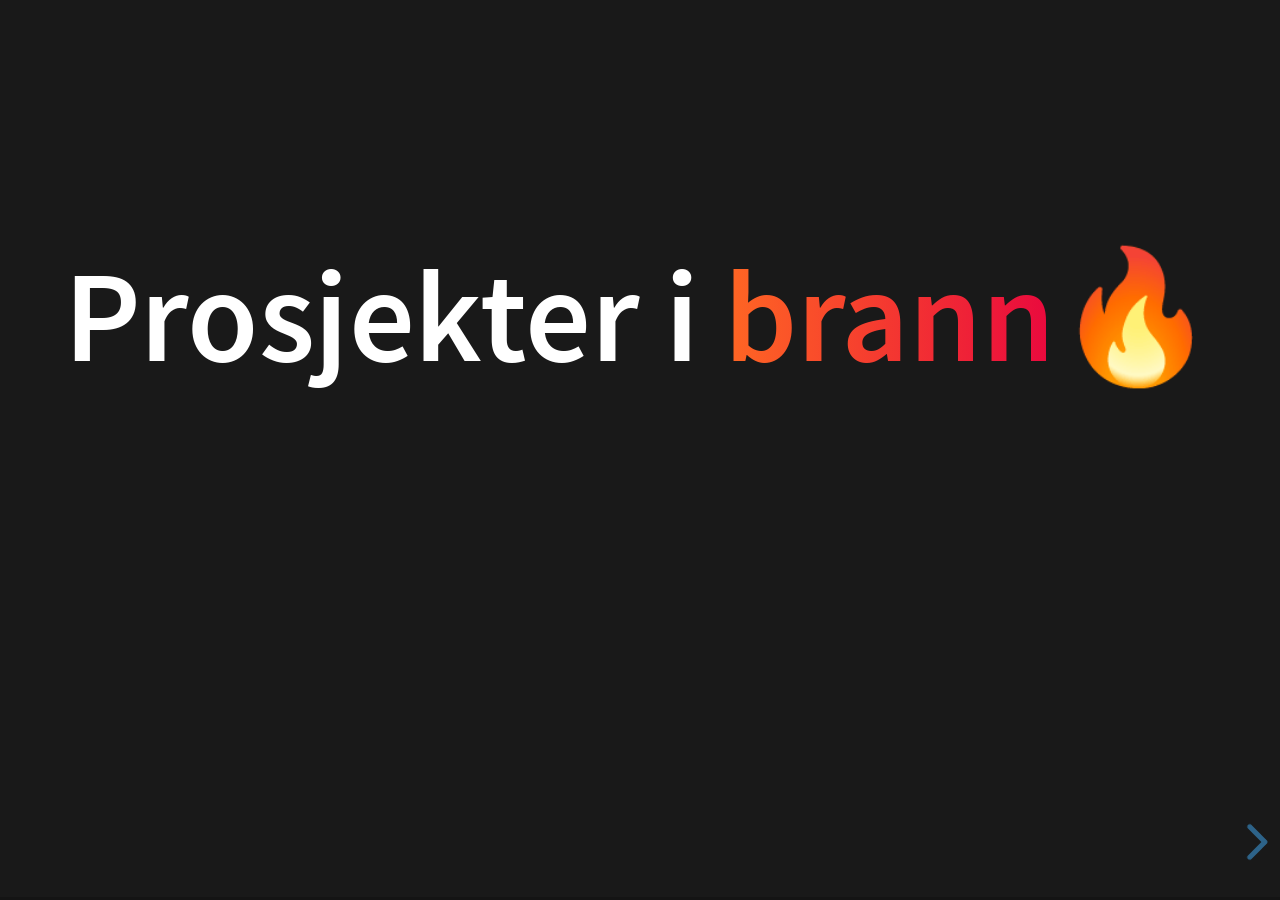
==== index.html @ e6ae1f19 "remove overflow story" ====
<!DOCTYPE html>
<html lang="en">
  <head>
    <meta charset="utf-8" />
    <meta name="viewport" content="width=device-width, initial-scale=1.0, maximum-scale=1.0, user-scalable=no" />

    <title>reveal.js</title>

    <link rel="stylesheet" href="dist/reset.css" />
    <link rel="stylesheet" href="dist/reveal.css" />
    <link rel="stylesheet" href="dist/theme/black.css" />

    <!-- Theme used for syntax highlighted code -->
    <link rel="stylesheet" href="plugin/highlight/monokai.css" />

    <style>
      /* only for prez, not for speaker view */
      @media screen and (min-width: 1500px) {
        .slides {
          width: 88% !important;
        }
      }

      h1,
      h2,
      h3,
      h4,
      h5 {
        text-transform: none !important;
      }

      ol,
      ul {
        font-size: 150%;
      }

      i {
        font-style: italic;
      }

      .opacity-hidden {
        opacity: 0;
      }

      blockquote {
        padding: 5px 15px !important;
      }

      .big-size {
        font-size: 12rem !important;
      }

      .bold {
        font-size: 1.2em;
        font-style: italic;
        font-weight: bold;
      }

      .small {
        font-size: 0.5em;
      }

      .big {
        font-size: 2em;
      }

      .fire {
        color: #e9083e;

        background: linear-gradient(90deg, rgb(255, 103, 35) 0%, rgb(233, 8, 62) 100% /* rgb(255, 176, 46) 10% */);
        background-clip: text;
        -webkit-background-clip: text;
        -webkit-text-fill-color: transparent;
      }

      .fire-success {
        color: #28a745;

        background: linear-gradient(90deg, rgb(53, 149, 131) 0%, rgb(40, 167, 69) 100%);
        background-clip: text;
        -webkit-background-clip: text;
        -webkit-text-fill-color: transparent;
      }
    </style>
  </head>
  <body>
    <div class="reveal">
      <div class="slides">
        <section>
          <h1>Prosjekter i <span class="fire">brann</span>🔥</h1>
          <h2 class="fragment">Når alt <span class="fire">stopper</span> opp</h2>
          <h2 class="fragment">Hvordan <span class="fire-success">fikse</span> det</h2>
        </section>

        <section>
          <h1 class="fire">Problemer...</h1>
          <h2 class="fragment">Talk <span class="fire-success">akseptert</span> 🥳</h2>
        </section>

        <section data-background="img/folk/ecg.jpg"></section>
        <section data-background="img/folk/flat.jpg" data-background-size="contain"></section>
        <section>
          <h2><span class="fire">27 timer</span> forsinket berging</h2>
          <h2 class="fragment">Alle <span class="fire">fire</span> dekk havarert</h2>
          <!-- <h2 class="fragment fire">Hastekeisersnitt</h2> -->
          <h2 class="fragment"><span class="fire">Gigakollisjon</span> på E6</h2>
          <!-- <h2 class="fragment">Skal i <span class="fire">fengsel</span></h2> -->
          <!-- <h2 class="fragment">PR på <span class="fire">6,5K</span> linjer</h2> -->
        </section>
        <section data-background="img/folk/ecg.jpg"></section>
        <section data-background="img/folk/vente.jpg" data-background-size="contain"></section>
        <section data-background="img/folk/birth.jpg" data-background-size="contain"></section>

        <section data-background="img/folk/happy.jpg" data-background-size="contain"></section>
        <!-- <section data-background="img/folk/wash.jpg" data-background-size="contain"></section>
        <section data-background="img/folk/sus.jpg" data-background-size="contain"></section> -->
        <!-- <section data-background="img/folk/attention.jpg" data-background-size="contain"></section> -->
        <!-- <section data-background="img/folk/derp.jpg" data-background-size="contain" center></section>
        <section data-background="img/folk/mute.jpg" data-background-size="contain"></section> -->
        <!-- <section data-background="img/beta.jpg"></section> -->

        <section>
          <h1>Prosjekter i <span class="fire">brann</span>🔥</h1>
          <h2 class="fragment">Ble <span class="fire-success">ekspert</span></h2>
          <h2 class="fragment">Ved et <span class="fire">uhell</span> 🤕</h2>
          <h2 class="fragment">Livet som <span class="fire">konsulent</span>?</h2>
        </section>

        <!-- <section>
          <h2>Går utviklingshastigheten <span class="fire">nedover</span>? 📉</h2>
          <h2 class="fragment">Vet ikke <span class="fire">teamet</span> hva de skal gjøre?</h2>
          <h2 class="fragment">Kommer det nye <span class="fire">feil</span> hele tiden?</h2>
        </section> -->

        <section>
          <section>
            <h1>Universum</h1>
            <h2 class="fragment fire">Prosjektleveranse</h2>
          </section>
          <section>
            <h1><span class="fire">Alvorlige</span> problemer ⚠️</h1>
            <h2 class="fragment">Dumping av <span class="fire">ikke</span> selgbare utviklere</h2>
            <!-- <h2 class="fragment">Ingen <span class="fire">struktur</span></h2> -->
            <h2 class="fragment"><span class="fire">Krise</span> teknisk gjeld</h2>
            <!-- <h2 class="fragment fire">Ansvarsfraskrivelse</h2> -->
          </section>
          <section>
            <h1>Sendt for å <span class="fire-success">fikse</span> 🛠️</h1>
            <h2 class="fragment">Hadde stoppet opp <span class="fire">helt</span></h2>
            <!-- <h2 class="fragment">Kunden på randen av <span class="fire">kollaps</span></h2>
            <h2 class="fragment">Teamet hadde <span class="fire">gitt opp</span></h2> -->
            <h2 class="fragment">Snakket via <span class="fire">advokat</span></h2>
          </section>
          <section>
            <h1>Teknisk <span class="fire">gjeld</span> 💳</h1>
            <h2 class="fragment vue">Vue 2 & Vuex</h2>
            <h2 class="fragment">
              Lite <span class="typescript">TypeScript</span> og <span class="fire">testing</span>
            </h2>
            <h2 class="fragment"><span class="fire">Bare</span> drevet i et år</h2>
            <!-- <h2 class="fragment">
              <span class="fire">Forbanna</span> kunde og <span class="fire">oppgitte</span> utviklere
            </h2> -->
          </section>
          <section>
            <h1>En ny <span class="fire-success">plan</span> 📝</h1>
            <h2 class="fragment"><span class="fire">Sparket</span> en ansatt</h2>
            <h2 class="fragment">Leide inn flere <span class="fire-success">konsulenter</span></h2>
            <h2 class="fragment"><span class="fire">Sparket</span> en konsulent</h2>
            <h1 class="fragment">Flere med <span class="adhd">ADHD</span> 🧠</h1>
            <!-- <h2 class="fragment">
              Ble <span class="fire-success">tech lead</span> & <span class="fire-success">domenekspert</span>
            </h2> -->
          </section>
          <section>
            <h1>Lift and shift 🚀</h1>
            <h2 class="fragment">Ny <span class="fire-success">arkitektur</span> 🏗️</h2>
            <h2 class="fragment">Ny <span class="fire-success">standard</span></h2>
            <h2 class="fragment"><span class="typescript">TypeScript</span> & <span class="vue">Vue 3</span></h2>
            <h2 class="fragment"><span class="designer">Design</span> i front</h2>
          </section>
          <!-- <section data-background="img/frontendDevops.png"></section> -->
          <section>
            <h1>Kunden <span class="fire-success">kjempefornøyd</span> 😊</h1>
            <h2 class="fragment">
              Fikset <span class="fire">feil</span> i prod på<span class="fire-success"> 5 min</span>
            </h2>
          </section>
          <section data-background="img/project.png"></section>
          <section>
            <h1>Jeg kom inn for <span class="fire">sent</span> ⏰</h1>
            <h1 class="fragment">Ble <span class="fire">utbrent</span></h1>
            <h1 class="fragment">Mange <span class="fire">mistet</span> jobben</h1>
            <h1 class="fragment">Jeg <span class="fire">sa opp</span> jobben min</h1>
          </section>
          <section>
            <h1>Så <span class="fire">mange</span> historier</h1>
            <!-- <h3 class="fragment"><span class="fire">Komite</span> måtte møte med <span class="fire">komite</span></h3> -->
            <h3 class="fragment">Her stiller du <span class="fire">ikke</span> spørsmål</h3>
            <!-- <h3 class="fragment">
              Planning <span class="fire">poker</span
              ><span class="fragment">, rundet <span class="fire">ned</span></span>
            </h3> -->
            <!-- <h3 class="fragment">
              <span class="fire">Alt</span> satt i kø<span class="fragment"
                >, 200 <span class="fire">før</span> lagret</span
              >
            </h3> -->
            <!-- Fjerne? -->
            <!-- <h3 class="fragment">
              Skrev om fra <span class="angular">Angular</span> til <span class="react">React</span>
            </h3> -->
            <!-- Fjerne? -->
            <!-- <h3 class="fragment">Truet med <span class="fire">anmeldelse</span> når ba om betaling</h3> -->
            <h3 class="fragment">
              Støtte <span class="fire">IE8, </span
              ><span class="fragment"> fant <span class="fire">ikke</span> IE11 ikonet</span>
            </h3>
            <!-- <h3 class="fragment">
              Sier du <span class="fire">imot meg</span> så får jeg deg <span class="fire">sparket</span>
            </h3> -->
          </section>
          <!-- <section data-background="img/cocaine2.jpg"></section> -->
        </section>
        <section>
          <section>
            <h1>Hvorfor skjer <span class="fire">dette</span>? 🤔</h1>
          </section>
          <section>
            <h2><span class="water">Vann</span> over hode</h2>
            <h2 class="fragment"><span class="fire">Dårlig</span> ledelse</h2>
            <!-- <h2 class="fragment"><span class="fire">Manglende</span> fokus og retning</h2> -->
            <h2 class="fragment">Mangler psykologisk <span class="fire">trygghet</span></h2>
            <h2 class="fragment"><span class="fire">Inkompetente</span> utviklere</h2>
            <!-- <h2 class="fragment">Tenker ikke <span class="fire">langsiktig</span></h2> -->
          </section>
        </section>
        <section>
          <section data-auto-animate>
            <h1>Hvordan <span class="fire-success">fikse</span> det? 🛠️</h1>
            <h1 class="fragment">Kode 💻</h1>
            <h1 class="fragment">Kultur 🌐</h1>
            <h1 class="fragment">Organisering 💼</h1>
          </section>
          <section data-auto-animate>
            <h1>Kode 💻</h1>
            <h2 class="fragment">Kan <span class="fire">ikke</span> skrive om alt</h2>
            <h2 class="fragment fire-success">Modularisering</h2>
            <h2 class="fragment">Lift and shift arkitektur 🚀</h2>
            <h2 class="fragment">Strangler fig pattern 🌰</h2>
            <h2 class="fragment"><span class="fire-success">Redusere</span> kompleksitet</h2>
          </section>
          <section data-auto-animate>
            <h1>Kode 💻</h1>
            <h1 class="fire">Feil sted</h1>
          </section>
          <!-- <section>
            <h1>Lift and shift arkitektur 🚀</h1>
            <h2 class="fragment"><span class="fire">Stop</span> utvikling i en periode</h2>
            <h2 class="fragment">Bygg en <span class="fire-success">ny</span> arkitektur</h2>
            <h2 class="fragment">
              Legg inn <span class="fire">gamle</span>, konverter <span class="fire-success">fortløpende</span>
            </h2>
          </section>
          <section>
            <h1>Strangler facade</h1>
            <img style="max-width: 60vw" src="img/strangler.png" />
          </section> -->
          <section data-auto-animate>
            <h1>Kultur 🌐</h1>
            <h2 class="fragment fire">Cultural inertia</h2>
            <h2 class="fragment">Folk <span class="fire bold">hater</span> forandring</h2>
            <!-- <h2 class="fragment"><span class="">Utfordre</span> <span class="fire">antagelser</span></h2> -->
            <!-- <h2 class="fragment">Tenke <span class="fire-success">langsiktig</span></h2> -->
          </section>
          <section data-auto-animate>
            <h1 class="">Kode 💻</h1>
            <h1 class="">Kultur 🌐</h1>
            <h1 class="">Organisering 💼</h1>
          </section>
          <section data-auto-animate>
            <h1>Organisering 💼</h1>
            <h2 class="fragment">Få inn <span class="fire-success">nytt</span> blod</h2>
            <h2 class="fragment">Jobbe tett med <span class="fire-success">bruker</span></h2>
            <!-- <h2 class="fragment"><span class="fire-success">Domenekspert</span></h2> -->
            <h2 class="fragment designer">UX og Design</h2>
            <h2 class="fragment"><span class="fire">Feilallokering</span> 🚫</h2>
          </section>
          <section data-auto-animate>
            <h2><span class="fire">Feilallokering</span> 🚫</h2>
            <h2 class="fragment">Ikke alle <span class="fire">passer</span> til alt</h2>
            <h2 class="fragment">Fastlegen utfører <span class="fire">keisersnitt</span>❤️</h2>
            <!-- <h2 class="fragment">Bare en utvikler kan <span class="fire">dømme</span> en utvikler</h2> -->
            <!-- <h2 class="fragment"><span class="fire">Negativ</span> produktivitet</h2> -->
            <h2 class="fragment">Reduserte <span class="fire">byråkrati</span></h2>
          </section>
          <section>
            <img style="max-width: 60vw" src="img/lego.jpeg" />
            <h2 class="fragment"><span class="fire-success">Redusere</span> fremfor å legge til</h2>
          </section>
          <!-- <section>
            <h2>Autonome <span class="success">ansvarlige</span> team 🤝</h2>
            <h2 class="fragment">Gode utviklere er <span class="fire-success">mer</span> enn utviklere</h2>
            <h2 class="fragment fire-success">Domeneeksperter</h2>
          </section> -->
          <!-- <section data-background="img/frontendDevops.png"></section> -->
        </section>
        <section>
          <section>
            <h1>Hvordan <span class="fire-success">unngå</span> dette</h1>
            <h2 class="fragment">Blir fort veldig <span class="fire">dyrt</span> 💰</h2>
            <h2 class="fragment"><span class="fire">150 000kr</span> <span class="fragment"> pr dag 💸</span></h2>
          </section>
          <section data-auto-animate>
            <h1><span class="fire-success">God</span> arkitektur 🏗️</h1>
            <h2 class="fragment">Litt <span class="fire">saktere</span> i starten</h2>
            <h2 class="fragment">Men går <span class="fire-success">ikke</span> ned videre</h2>
            <h2 class="fragment">Oppstår <span class="fire-success">underveis</span></h2>
            <!-- <h2 class="fragment fire-success">Fleksibilitet</h2> -->
          </section>
          <section data-auto-animate>
            <h1><span class="fire-success">God</span> arkitektur 🏗️</h1>
            <img style="max-width: 40vw" src="img/arc.webp" />
          </section>

          <!-- <section>
            <h1>Bruk <span class="fire-success">moderne</span> verktøy 🛠️</h1>
            <h2 class="fragment knip">Knip</h2>
            <h2 class="fragment biome">Biome</h2>
            <h2 class="fragment copilot">Copilot</h2>
          </section> -->

          <section data-auto-animate>
            <h1>Ansett bare <span class="fire-success">flinke</span> folk 👨‍💻</h1>
            <h2 class="fragment">
              Bedre med <span class="fire-success">en god</span> en <span class="fire">fem ok</span> utviklere
            </h2>
            <!-- <h2 class="fragment">Kan være <span class="fire">negativ</span> produktive</h2> -->
            <!-- <h2 class="fragment"><span class="fire">Ekstremt</span> spenn</h2> -->
            <h1 class="fragment adhd">ADHD 🧠</h1>
          </section>

          <section data-auto-animate>
            <h1 class="adhd">ADHD 🧠</h1>
            <!-- <h2 class="fragment"><span class="fire">ALLE</span> sa det</h2> -->
            <h2 class="fragment"><span class="fire">Akkurat</span> over 🤏</h2>
            <h2 class="fragment">
              Annerledes<span class="fragment">, med <span class="fire-success">fordeler</span></span>
            </h2>
            <h2 class="fragment">Mange i <span class="fire-success">IT</span> bransjen</h2>
            <h1 class="fragment">Litt <span class="adhd">ADHD</span></h1>
          </section>

          <section data-auto-animate>
            <h1>Litt <span class="adhd">ADHD</span></h1>
            <!-- <h2 class="fragment">Ser flere <span class="fire-success">løsninger</span></h2> -->
            <h2 class="fragment fire-success">Hyperfokus</h2>
            <h2 class="fragment">Søker <span class="fire-success">forandring</span></h2>
            <!-- <h2 class="fragment">
              <span class="success">Nevrodivergent</span> <span class="fire-success">konkurransefortrinn</span>
            </h2> -->
          </section>

          <section data-auto-animate>
            <h1>Psykologisk <span class="fire-success">trygghet</span> 🛡️</h1>
            <h2 class="fragment">Stille <span class="fire-success">spørsmål</span>❓</h2>
            <h2 class="fragment">Utfordre <span class="fire-success">antagelser</span> 🤔</h2>
            <h2 class="fragment">Bekrefte <span class="fire-success">forståelse</span> ✅</h2>
            <h2 class="fragment">Si du <span class="fire">ikke</span> fortstår 😕</h2>
            <!-- <h2 class="fragment">Konflikt <span class="fire-success">toleranse</span> ⚔️</h2> -->
          </section>

          <!-- <section data-auto-animate>
            <h2 class="">Konflikt <span class="fire-success">toleranse</span> ⚔️</h2>
            <h2 class="fragment">Autonome <span class="success">ansvarlige</span> team 🤝</h2>
            <h2 class="fragment">Ingen er <span class="fire">bare</span> utvikler</h2>
            <h2 class="fragment devops">DevOps ♾️</h2>
            <h2 class="fragment designer">UX & DX ✨</h2>         
          </section> -->

          <!-- Fjerne? -->

          <!-- <section>
            <h1>Kompleksitet er din <span class="fire">fiende</span></h1>
            <h2></h2>
          </section> -->
        </section>
        <!-- <section> -->
        <!-- <section>
            <h1>Du trenger en <span class="fire-success">ekspert</span> 🧑‍💻</h1>
            <h2 class="fragment"><span class="fire-success">Bindeledd</span> mellom utvikling og kunde</h2>
            <h2 class="fragment">Noen som sier ifra når ting er <span class="fire">feil</span></h2>
            <h2 class="fragment">Trenger <span class="fire-success">friske</span> øyne 👀</h2>
            <h2 class="fragment">Noen med <span class="bold">mye</span> <span class="fire-success">erfaring</span></h2>
            <h2 class="fragment">Gjerne litt <span class="fire-success">ADHD</span></h2>
          </section> -->
        <!-- </section> -->
        <section>
          <h1>Hva <span class="fire-success">lærte</span> jeg? 📚</h1>
          <h1 class="fragment">Jeg kom for <span class="fire">sent</span></h1>
          <h2 class="fragment"><span class="fire">Dyrt</span> å fikse💸</h2>
          <h2 class="fragment"><span class="fire-success">Billig</span> å justere</h2>
        </section>
        <!-- <section>
          <h1>Tenke <span class="fire-success">større</span> 💭</h1>
          <h2 class="fragment">Store <span class="fire">problemer</span></h2>
          <h2 class="fragment">Større <span class="fire">risiko</span></h2>
          <h2 class="fragment">Ikke mal veggen før du <span class="fire">bytter</span> den 🖌️</h2>
        </section> -->
        <section>
          <h1>Du skulle ha startet <span class="fire">i går</span> ⏳</h1>
          <h2 class="fragment">Jan <span class="fire-success">Greger</span> Hemb</h2>
          <h2 class="fragment jpro">JPro</h2>
          <h2 class="fragment"><span class="fire-success">Curious Programming</span> 📺</h2>
          <h2 class="fragment"><span class="fire-success">Takk</span> for meg 👋</h2>
        </section>
        <!-- <section>Ekstra slides</section>

        <section>
          <h2>Kunden vet <span class="fire">problemet</span></h2>
          <h2 class="fragment">Vi finner <span class="fire-success">løsningen</span></h2>
          <h2 class="fragment">Kunden <span class="fire-success">bekrefter</span> at det ble løst</h2>
          <h2 class="fragment">Iterere igjennom <span class="fire-success">ofte</span></h2>
        </section>
        <section>
          <h1 class=""><span class="fire-success">Produkteier</span> 👨‍💼</h1>
          <h2 class="fragment">Over <span class="fire">prosjektleder</span></h2>
          <h2 class="fragment"><span class="fire">Prosjekt</span> vs <span class="fire-success">produkt</span></h2>
        </section>
        <section>
          <h1>Teknisk <span class="fire">gjeld</span> 💳</h1>
          <h2 class="fragment"><span class="fire">Bryr</span> vi oss?</h2>
          <h2 class="fragment">Vokser <span class="fire">eksponensielt</span></h2>
          <h2 class="fragment fire">Minefelt</h2>
          <h1 class="fragment">Teknisk <span class="fire-success">fleksibilitet</span></h1>
        </section>
        <section>
          <h1><span class="fire">IKKE START MED KODE!</span> 🚫</h1>
          <h2 class="fragment">Bli kjent med <span class="fire-success">alle</span></h2>
          <h2 class="fragment">Hvor er vi på <span class="fire-success">vei</span>?</h2>
          <h2 class="fragment">
            Bygge <span class="small fire-success">smått</span>, tenke <span class="big fire-success">stort</span>
          </h2>
        </section>

        <section>
          <h1><span class="fire-success">Pragmatiske</span> utviklere 👨‍💻</h1>
          <h2 class="fragment">Forstår <span class="fire-success">hvorfor</span></h2>
          <h2 class="fragment">Velger <span class="fire-success">rett</span> verktøy</h2>
          <h2 class="fragment">Ikke <span class="fire">Redux</span></h2>
          <h2 class="fragment"><span class="fire">Jagerflytur</span> til London ✈️</h2>
          <h2 class="fragment">Vet <span class="fire">konsekvensen</span> før valget er tatt</h2>
        </section> -->
      </div>
    </div>

    <script src="dist/reveal.js"></script>
    <script src="plugin/notes/notes.js"></script>
    <script src="plugin/markdown/markdown.js"></script>
    <script src="plugin/highlight/highlight.js"></script>
    <link rel="stylesheet" href="product-colors.css" />
    <script>
      // More info about initialization & config:
      // - https://revealjs.com/initialization/
      // - https://revealjs.com/config/
      Reveal.initialize({
        hash: true,
        // view: "scroll",
        // scrollProgress: true,

        // Learn about plugins: https://revealjs.com/plugins/
        plugins: [RevealMarkdown, RevealHighlight, RevealNotes],
      });
    </script>
  </body>
</html>
---- dist/theme/black.css ----
/**
 * Black theme for reveal.js. This is the opposite of the 'white' theme.
 *
 * By Hakim El Hattab, http://hakim.se
 */
@import url(./fonts/source-sans-pro/source-sans-pro.css);
section.has-light-background, section.has-light-background h1, section.has-light-background h2, section.has-light-background h3, section.has-light-background h4, section.has-light-background h5, section.has-light-background h6 {
  color: #222;
}

/*********************************************
 * GLOBAL STYLES
 *********************************************/
:root {
  --r-background-color: #191919;
  --r-main-font: Source Sans Pro, Helvetica, sans-serif;
  --r-main-font-size: 42px;
  --r-main-color: #fff;
  --r-block-margin: 20px;
  --r-heading-margin: 0 0 20px 0;
  --r-heading-font: Source Sans Pro, Helvetica, sans-serif;
  --r-heading-color: #fff;
  --r-heading-line-height: 1.2;
  --r-heading-letter-spacing: normal;
  --r-heading-text-transform: uppercase;
  --r-heading-text-shadow: none;
  --r-heading-font-weight: 600;
  --r-heading1-text-shadow: none;
  --r-heading1-size: 2.5em;
  --r-heading2-size: 1.6em;
  --r-heading3-size: 1.3em;
  --r-heading4-size: 1em;
  --r-code-font: monospace;
  --r-link-color: #42affa;
  --r-link-color-dark: #068de9;
  --r-link-color-hover: #8dcffc;
  --r-selection-background-color: rgba(66, 175, 250, 0.75);
  --r-selection-color: #fff;
  --r-overlay-element-bg-color: 240, 240, 240;
  --r-overlay-element-fg-color: 0, 0, 0;
}

.reveal-viewport {
  background: #191919;
  background-color: var(--r-background-color);
}

.reveal {
  font-family: var(--r-main-font);
  font-size: var(--r-main-font-size);
  font-weight: normal;
  color: var(--r-main-color);
}

.reveal ::selection {
  color: var(--r-selection-color);
  background: var(--r-selection-background-color);
  text-shadow: none;
}

.reveal ::-moz-selection {
  color: var(--r-selection-color);
  background: var(--r-selection-background-color);
  text-shadow: none;
}

.reveal .slides section,
.reveal .slides section > section {
  line-height: 1.3;
  font-weight: inherit;
}

/*********************************************
 * HEADERS
 *********************************************/
.reveal h1,
.reveal h2,
.reveal h3,
.reveal h4,
.reveal h5,
.reveal h6 {
  margin: var(--r-heading-margin);
  color: var(--r-heading-color);
  font-family: var(--r-heading-font);
  font-weight: var(--r-heading-font-weight);
  line-height: var(--r-heading-line-height);
  letter-spacing: var(--r-heading-letter-spacing);
  text-transform: var(--r-heading-text-transform);
  text-shadow: var(--r-heading-text-shadow);
  word-wrap: break-word;
}

.reveal h1 {
  font-size: var(--r-heading1-size);
}

.reveal h2 {
  font-size: var(--r-heading2-size);
}

.reveal h3 {
  font-size: var(--r-heading3-size);
}

.reveal h4 {
  font-size: var(--r-heading4-size);
}

.reveal h1 {
  text-shadow: var(--r-heading1-text-shadow);
}

/*********************************************
 * OTHER
 *********************************************/
.reveal p {
  margin: var(--r-block-margin) 0;
  line-height: 1.3;
}

/* Remove trailing margins after titles */
.reveal h1:last-child,
.reveal h2:last-child,
.reveal h3:last-child,
.reveal h4:last-child,
.reveal h5:last-child,
.reveal h6:last-child {
  margin-bottom: 0;
}

/* Ensure certain elements are never larger than the slide itself */
.reveal img,
.reveal video,
.reveal iframe {
  max-width: 95%;
  max-height: 95%;
}

.reveal strong,
.reveal b {
  font-weight: bold;
}

.reveal em {
  font-style: italic;
}

.reveal ol,
.reveal dl,
.reveal ul {
  display: inline-block;
  text-align: left;
  margin: 0 0 0 1em;
}

.reveal ol {
  list-style-type: decimal;
}

.reveal ul {
  list-style-type: disc;
}

.reveal ul ul {
  list-style-type: square;
}

.reveal ul ul ul {
  list-style-type: circle;
}

.reveal ul ul,
.reveal ul ol,
.reveal ol ol,
.reveal ol ul {
  display: block;
  margin-left: 40px;
}

.reveal dt {
  font-weight: bold;
}

.reveal dd {
  margin-left: 40px;
}

.reveal blockquote {
  display: block;
  position: relative;
  width: 70%;
  margin: var(--r-block-margin) auto;
  padding: 5px;
  font-style: italic;
  background: rgba(255, 255, 255, 0.05);
  box-shadow: 0px 0px 2px rgba(0, 0, 0, 0.2);
}

.reveal blockquote p:first-child,
.reveal blockquote p:last-child {
  display: inline-block;
}

.reveal q {
  font-style: italic;
}

.reveal pre {
  display: block;
  position: relative;
  width: 90%;
  margin: var(--r-block-margin) auto;
  text-align: left;
  font-size: 0.55em;
  font-family: var(--r-code-font);
  line-height: 1.2em;
  word-wrap: break-word;
  box-shadow: 0px 5px 15px rgba(0, 0, 0, 0.15);
}

.reveal code {
  font-family: var(--r-code-font);
  text-transform: none;
  tab-size: 2;
}

.reveal pre code {
  display: block;
  padding: 5px;
  overflow: auto;
  max-height: 400px;
  word-wrap: normal;
}

.reveal .code-wrapper {
  white-space: normal;
}

.reveal .code-wrapper code {
  white-space: pre;
}

.reveal table {
  margin: auto;
  border-collapse: collapse;
  border-spacing: 0;
}

.reveal table th {
  font-weight: bold;
}

.reveal table th,
.reveal table td {
  text-align: left;
  padding: 0.2em 0.5em 0.2em 0.5em;
  border-bottom: 1px solid;
}

.reveal table th[align=center],
.reveal table td[align=center] {
  text-align: center;
}

.reveal table th[align=right],
.reveal table td[align=right] {
  text-align: right;
}

.reveal table tbody tr:last-child th,
.reveal table tbody tr:last-child td {
  border-bottom: none;
}

.reveal sup {
  vertical-align: super;
  font-size: smaller;
}

.reveal sub {
  vertical-align: sub;
  font-size: smaller;
}

.reveal small {
  display: inline-block;
  font-size: 0.6em;
  line-height: 1.2em;
  vertical-align: top;
}

.reveal small * {
  vertical-align: top;
}

.reveal img {
  margin: var(--r-block-margin) 0;
}

/*********************************************
 * LINKS
 *********************************************/
.reveal a {
  color: var(--r-link-color);
  text-decoration: none;
  transition: color 0.15s ease;
}

.reveal a:hover {
  color: var(--r-link-color-hover);
  text-shadow: none;
  border: none;
}

.reveal .roll span:after {
  color: #fff;
  background: var(--r-link-color-dark);
}

/*********************************************
 * Frame helper
 *********************************************/
.reveal .r-frame {
  border: 4px solid var(--r-main-color);
  box-shadow: 0 0 10px rgba(0, 0, 0, 0.15);
}

.reveal a .r-frame {
  transition: all 0.15s linear;
}

.reveal a:hover .r-frame {
  border-color: var(--r-link-color);
  box-shadow: 0 0 20px rgba(0, 0, 0, 0.55);
}

/*********************************************
 * NAVIGATION CONTROLS
 *********************************************/
.reveal .controls {
  color: var(--r-link-color);
}

/*********************************************
 * PROGRESS BAR
 *********************************************/
.reveal .progress {
  background: rgba(0, 0, 0, 0.2);
  color: var(--r-link-color);
}

/*********************************************
 * PRINT BACKGROUND
 *********************************************/
@media print {
  .backgrounds {
    background-color: var(--r-background-color);
  }
}
---- plugin/highlight/monokai.css ----
/*
Monokai style - ported by Luigi Maselli - http://grigio.org
*/

.hljs {
  display: block;
  overflow-x: auto;
  padding: 0.5em;
  background: #272822;
  color: #ddd;
}

.hljs-tag,
.hljs-keyword,
.hljs-selector-tag,
.hljs-literal,
.hljs-strong,
.hljs-name {
  color: #f92672;
}

.hljs-code {
  color: #66d9ef;
}

.hljs-class .hljs-title {
  color: white;
}

.hljs-attribute,
.hljs-symbol,
.hljs-regexp,
.hljs-link {
  color: #bf79db;
}

.hljs-string,
.hljs-bullet,
.hljs-subst,
.hljs-title,
.hljs-section,
.hljs-emphasis,
.hljs-type,
.hljs-built_in,
.hljs-builtin-name,
.hljs-selector-attr,
.hljs-selector-pseudo,
.hljs-addition,
.hljs-variable,
.hljs-template-tag,
.hljs-template-variable {
  color: #a6e22e;
}

.hljs-comment,
.hljs-quote,
.hljs-deletion,
.hljs-meta {
  color: #75715e;
}

.hljs-keyword,
.hljs-selector-tag,
.hljs-literal,
.hljs-doctag,
.hljs-title,
.hljs-section,
.hljs-type,
.hljs-selector-id {
  font-weight: bold;
}
---- product-colors.css ----
.typescript {
  color: #007acc !important;
}

.bcc {
  color: #2b6abc !important;
}

.rxjsc {
  color: #c1185a;
}

.angular {
  color: #dd0031 !important;
}

.webrtc-orange {
  color: #ff6600 !important;
}

.html {
  color: #f1672c !important;
}

.css {
  color: #008fd5 !important;
}

.js {
  color: #8ace17 !important;
}

.kanban {
  color: #ec2a48 !important;
}

.elvia {
  color: #28f400 !important;
}

.backstop {
  color: #676156 !important;
}

.major-c {
  color: #b70010 !important;
}
.minor-c {
  color: #26881f !important;
}
.patch-c {
  color: #cccccc !important;
}

.github-actions {
  color: rgb(32, 136, 255) !important;
}

.scss {
  color: #cf649a !important;
}

.dark-theme {
  /* color: #000000 !important; */
}

.prettier {
  color: rgb(198, 149, 200) !important;
}

.vue {
  color: #4fc08d !important;
}

.react {
  color: #5ed4f4 !important;
}

.web-components {
  color: #f06707 !important;
}

.cli {
  color: #00ff00 !important;
}

.open-source {
  color: #3ba137 !important;
}

.git {
  color: #f05033 !important;
}

.computas {
  color: #28d0f5 !important;
}

.ie {
  color: #fad548 !important;
}

.frameworks {
  background: linear-gradient(90deg, #4fc08d 25%, #dd0031 35%, #dd0031 65%, #5ed4f4 75%);
  background-clip: text;
  -webkit-background-clip: text;
  -webkit-text-fill-color: transparent;
}

.attribute {
  color: #8cdcfe !important;
}

.event {
  color: #4ebc7c !important;
}

.function {
  color: #dccd79 !important;
}

.slot {
  color: #3f9cd6 !important;
}

.polymer {
  color: #ff4470 !important;
}

.environment {
  color: #81bc02 !important;
}

.nodejs {
  color: #43853d !important;
}

.sourcetree {
  color: #2684ff !important;
}

.vscode {
  color: #23a7f2 !important;
}

.money {
  color: #85bb65 !important;
}

.npm {
  color: #cb3837 !important;
}

.firebase {
  color: #ffca28 !important;
}

.material-icons {
  color: #00579b !important;
}

.microsoft {
  color: #00a4ef !important;
}

.folder {
  color: #f8d775 !important;
}

.devops {
  /* https://www.color-hex.com/color-palette/30628 */
  color: #6293c9 !important;
}

.bug {
  color: #e3483a !important;
}
.feature {
  color: #25a9fa !important;
}
.terraform {
  color: #623ce4 !important;
}
.application-insights {
  color: #7030a0 !important;
}
.confluence {
  color: #0049b0 !important;
}
.slack {
  color: #4a154b !important;
}
.gold {
  color: #ffd700 !important;
}
.trust {
  color: #007acc !important;
}
.castle {
  color: #7c7c7c !important;
}
.toxic {
  color: #61df26 !important;
}
.logrocket {
  color: #754abc !important;
}
.docker {
  color: #2392e6 !important;
}

.interference,
.error {
  color: #ff0908 !important;
}

.jpro {
  color: #fe7a0c !important;
}
.netscape {
  color: #358189 !important;
}
.success {
  color: #4bb543 !important;
}

.json {
  color: #8f719f !important;
}
.solid {
  color: #848484 !important;
}

.efficiency {
  color: #f7b500 !important;
  color: #43bc43 !important;
}

.ai {
  color: #f9a825 !important;
}

.grammarly {
  color: #34ba96 !important;
}
.aof {
  color: #094c51 !important;
}

.copilot {
  background-image: linear-gradient(45deg, #73b4d6, #885de6);
  background-size: 100%;
  -webkit-background-clip: text;
  -moz-background-clip: text;
  -webkit-text-fill-color: transparent;
  -moz-text-fill-color: transparent;
}

.trunk {
  color: #5677fc !important;
}

.netlify {
  color: #2fb5bb !important;
}

.amplify {
  color: #ec7211 !important;
}

.heroku {
  color: #79589f !important;
}

.jira {
  color: #2684ff !important;
}

.linux {
  color: #f5be04 !important;
}

.windows {
  color: #0084dc !important;
}

.mac {
  color: #999999 !important;
}

.stable {
  color: #808080 !important;
}

.designer {
  color: #ff4088 !important;
  /* color: #F04E23 !important; */
}

.water {
  color: #00b0ff !important;
  color: #0e87cc !important;
}

.knip {
  color: #f56e0f !important;
}

.biome {
  color: #60a5fa !important;
}

.adhd {
  color: #ff7f00 !important;
}
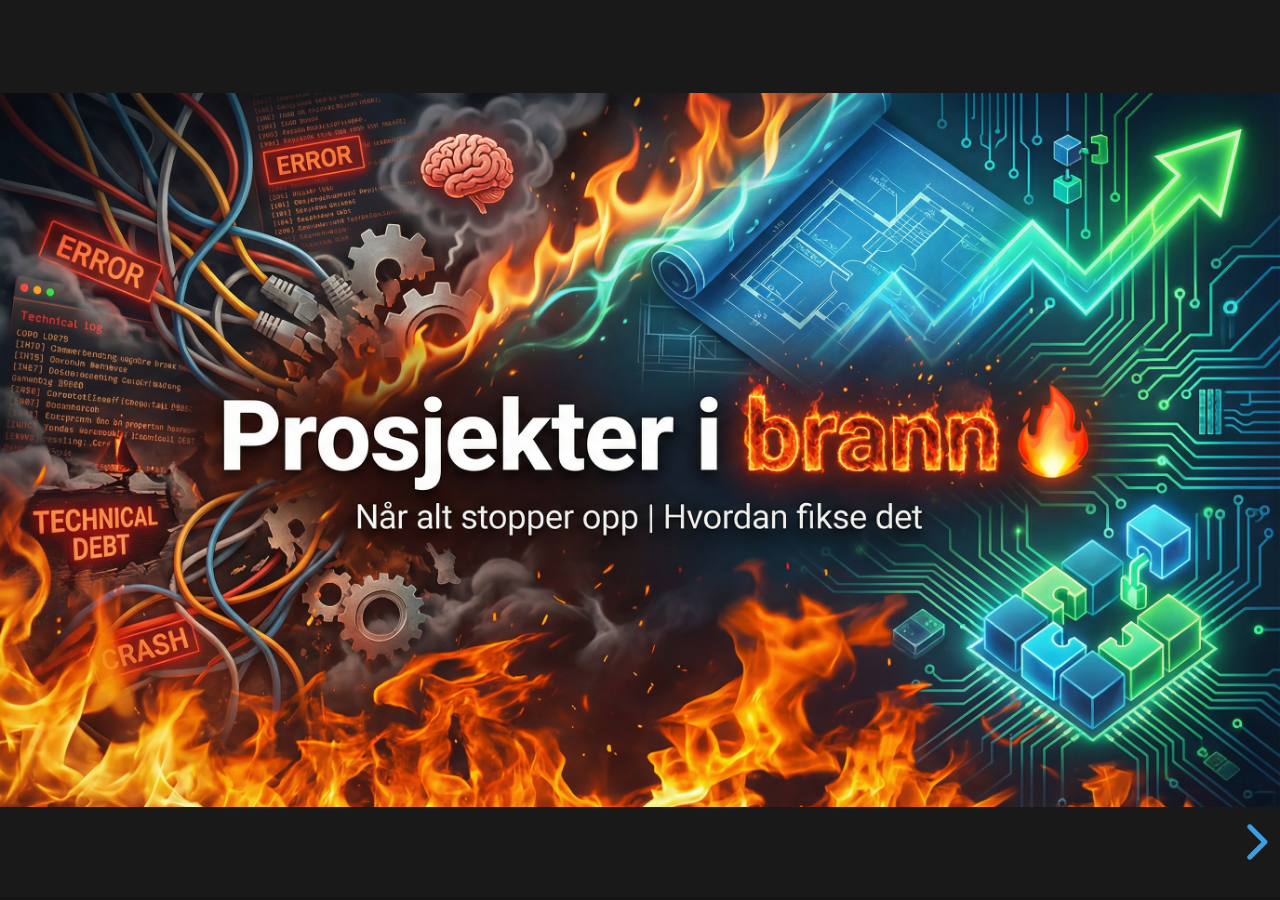
==== commit e9568c8d: "improve" ====
--- a/index.html
+++ b/index.html
@@ -86,6 +86,7 @@
   <body>
     <div class="reveal">
       <div class="slides">
+        <section data-background="img/brann.jpg" data-background-size="contain"></section>
         <section>
           <h1>Prosjekter i <span class="fire">brann</span>🔥</h1>
           <h2 class="fragment">Når alt <span class="fire">stopper</span> opp</h2>
@@ -216,9 +217,9 @@
               Støtte <span class="fire">IE8, </span
               ><span class="fragment"> fant <span class="fire">ikke</span> IE11 ikonet</span>
             </h3>
-            <!-- <h3 class="fragment">
+            <h3 class="fragment">
               Sier du <span class="fire">imot meg</span> så får jeg deg <span class="fire">sparket</span>
-            </h3> -->
+            </h3>
           </section>
           <!-- <section data-background="img/cocaine2.jpg"></section> -->
         </section>
@@ -232,6 +233,7 @@
             <!-- <h2 class="fragment"><span class="fire">Manglende</span> fokus og retning</h2> -->
             <h2 class="fragment">Mangler psykologisk <span class="fire">trygghet</span></h2>
             <h2 class="fragment"><span class="fire">Inkompetente</span> utviklere</h2>
+            <h2 class="fragment">Masse <span class="fire">kokain</span></h2>
             <!-- <h2 class="fragment">Tenker ikke <span class="fire">langsiktig</span></h2> -->
           </section>
         </section>
@@ -246,8 +248,8 @@
             <h1>Kode 💻</h1>
             <h2 class="fragment">Kan <span class="fire">ikke</span> skrive om alt</h2>
             <h2 class="fragment fire-success">Modularisering</h2>
-            <h2 class="fragment">Lift and shift arkitektur 🚀</h2>
-            <h2 class="fragment">Strangler fig pattern 🌰</h2>
+            <h2 class="fragment">Lift and <span class="fire-success">shift</span> arkitektur 🚀</h2>
+            <h2 class="fragment"><span class="fire">Strangler</span> fig pattern 🌰</h2>
             <h2 class="fragment"><span class="fire-success">Redusere</span> kompleksitet</h2>
           </section>
           <section data-auto-animate>
@@ -356,18 +358,50 @@
             <!-- <h2 class="fragment">Ser flere <span class="fire-success">løsninger</span></h2> -->
             <h2 class="fragment fire-success">Hyperfokus</h2>
             <h2 class="fragment">Søker <span class="fire-success">forandring</span></h2>
-            <!-- <h2 class="fragment">
-              <span class="success">Nevrodivergent</span> <span class="fire-success">konkurransefortrinn</span>
-            </h2> -->
-          </section>
-
-          <section data-auto-animate>
+            <h1 class="fragment">
+              <span class="fire-success">Konkurransefortrinn</span>
+            </h1>
+          </section>
+          <section data-auto-animate>
+            <h1>
+              <span class="fire-success">Konkurransefortrinn</span>
+            </h1>
+            <h2 class="fragment"><span class="autism">Autisme</span></h2>
+            <h2 class="fragment">
+              <span class="dysleksi">Dyseleksi</span> & <span class="dyskalkuli">Dyskalkuli</span>
+            </h2>
+            <!-- <h2 class="fragment">Dysgrafi</h2> -->
+            <h2 class="fragment"><span class="tourette">Tourette</span></h2>
+            <h2 class="fragment"><span class="bipolar">Bipolar</span></h2>
+          </section>
+
+          <section>
             <h1>Psykologisk <span class="fire-success">trygghet</span> 🛡️</h1>
             <h2 class="fragment">Stille <span class="fire-success">spørsmål</span>❓</h2>
             <h2 class="fragment">Utfordre <span class="fire-success">antagelser</span> 🤔</h2>
             <h2 class="fragment">Bekrefte <span class="fire-success">forståelse</span> ✅</h2>
             <h2 class="fragment">Si du <span class="fire">ikke</span> fortstår 😕</h2>
-            <!-- <h2 class="fragment">Konflikt <span class="fire-success">toleranse</span> ⚔️</h2> -->
+            <h2 class="fragment">Konflikt <span class="fire-success">toleranse</span> ⚔️</h2>
+          </section>
+
+          <section>
+            <h1><span class="fire">Angrer</span> litt</h1>
+            <h2 class="fragment">Si at jeg har <span class="adhd">ADHD</span></h2>
+            <h2 class="fragment">Folk tar <i class="fire">litt</i> valg for meg</h2>
+            <h2 class="fragment">Folk <span class="fire bold">hater</span> forandring</h2>
+            <h1 class="fragment">Psykologisk <span class="fire-success">trygghet</span> 🛡️</h1>
+          </section>
+
+          <section>
+            <h1>Kast inn <span class="fire">håndkleet</span></h1>
+            <h2 class="fragment">Ikke stå til du <span class="fire">brenner</span> ut</h2>
+            <h2 class="fragment">Noen ganger må det <span class="fire">brenne</span> 🔥</h2>
+            <h2 class="fragment">Kan jo ikke gå til <span class="fire">lederens</span> leder</h2>
+            <h2 class="fragment">
+              Nytt <span class="fire-success">prosjekt</span
+              ><span class="fragment">, eller <span class="fire-success">jobb</span></span>
+            </h2>
+            <!-- <h2 class="fragment">Lett når du har en jobb</h2> -->
           </section>
 
           <!-- <section data-auto-animate>
@@ -376,13 +410,6 @@
             <h2 class="fragment">Ingen er <span class="fire">bare</span> utvikler</h2>
             <h2 class="fragment devops">DevOps ♾️</h2>
             <h2 class="fragment designer">UX & DX ✨</h2>         
-          </section> -->
-
-          <!-- Fjerne? -->
-
-          <!-- <section>
-            <h1>Kompleksitet er din <span class="fire">fiende</span></h1>
-            <h2></h2>
           </section> -->
         </section>
         <!-- <section> -->
--- a/product-colors.css
+++ b/product-colors.css
@@ -313,3 +313,27 @@
 .adhd {
   color: #ff7f00 !important;
 }
+
+.autism {
+  /* background: linear-gradient(to right, #6a11cb 0%, #2575fc 50%, #00d2ff 100%);
+  background-clip: text;
+  -webkit-background-clip: text;
+  -webkit-text-fill-color: transparent; */
+  color: #D4AF37 !important;
+}
+
+.dysleksi {
+  color: #C0C0C0 !important;
+}
+
+.dyskalkuli {
+  color: #D32F2F !important;
+}
+
+.tourette {
+  color: #008080 !important;
+}
+
+.bipolar {
+  color: #4CAF50 !important;
+}
